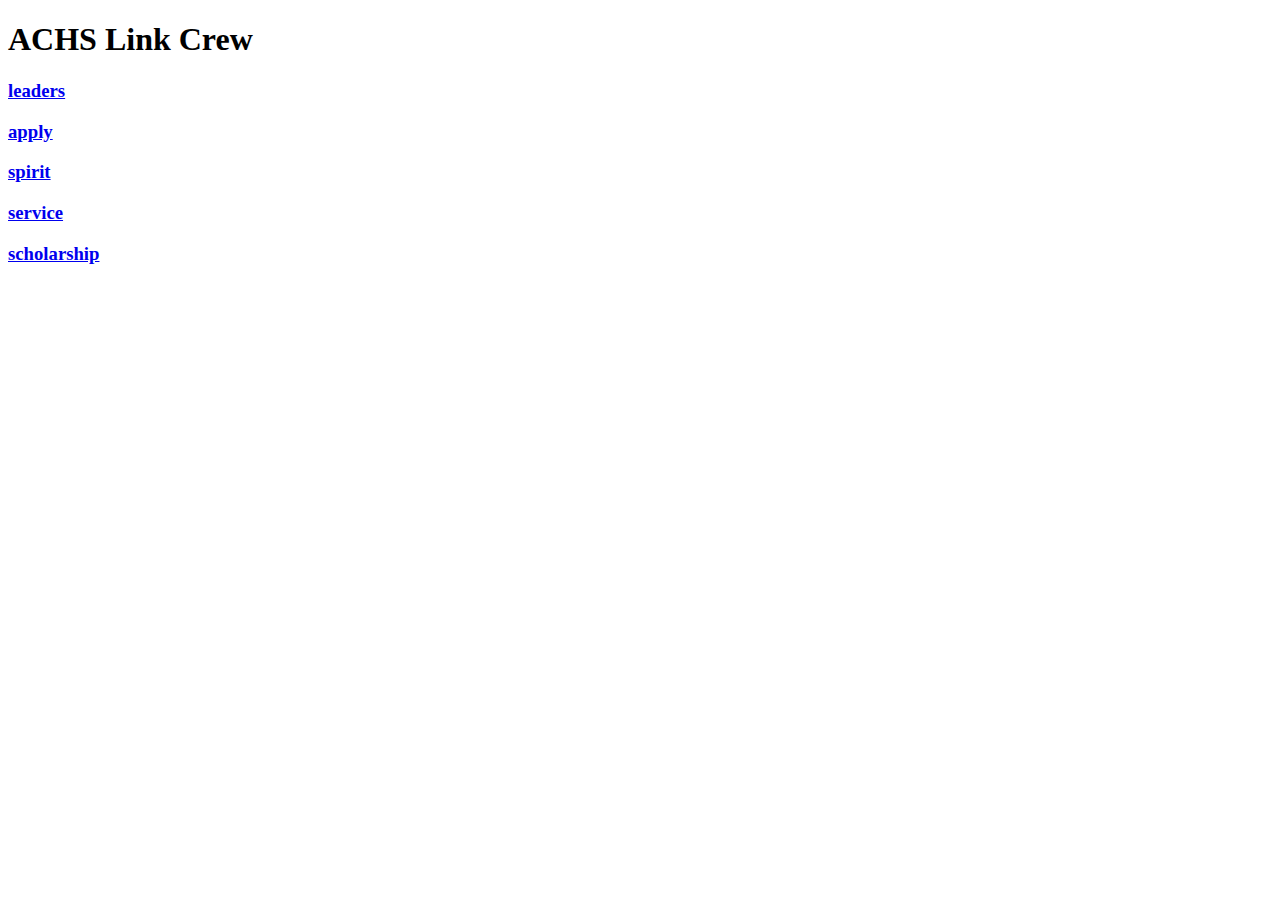
==== apply.html @ a9505742 "starting css on home page" ====
<!DOCTYPE html>
<html lang="en">
<head>
    <meta charset="UTF-8">
    <meta name="viewport" content="width=device-width, initial-scale=1.0">
    <title>Document</title>
</head>
<body>
    <header>
        <h1 id = "title"> ACHS Link Crew</h1>
        <h3 class = "navi_link"><a href="leaders.html">leaders</a></h2>
        <h3 class = "navi_link"><a href="apply.html">apply</a></h2>
  
        <h3 class = "navi_link"><a href="specialties/spirit.html">spirit</a><h3>
        <h3 class = "navi_link"><a href="specialties/service.html">service</a><h3>
        <h3 class = "navi_link"><a href="specialties/scholarship.html">scholarship</a><h3>
      </header>
</body>
</html>
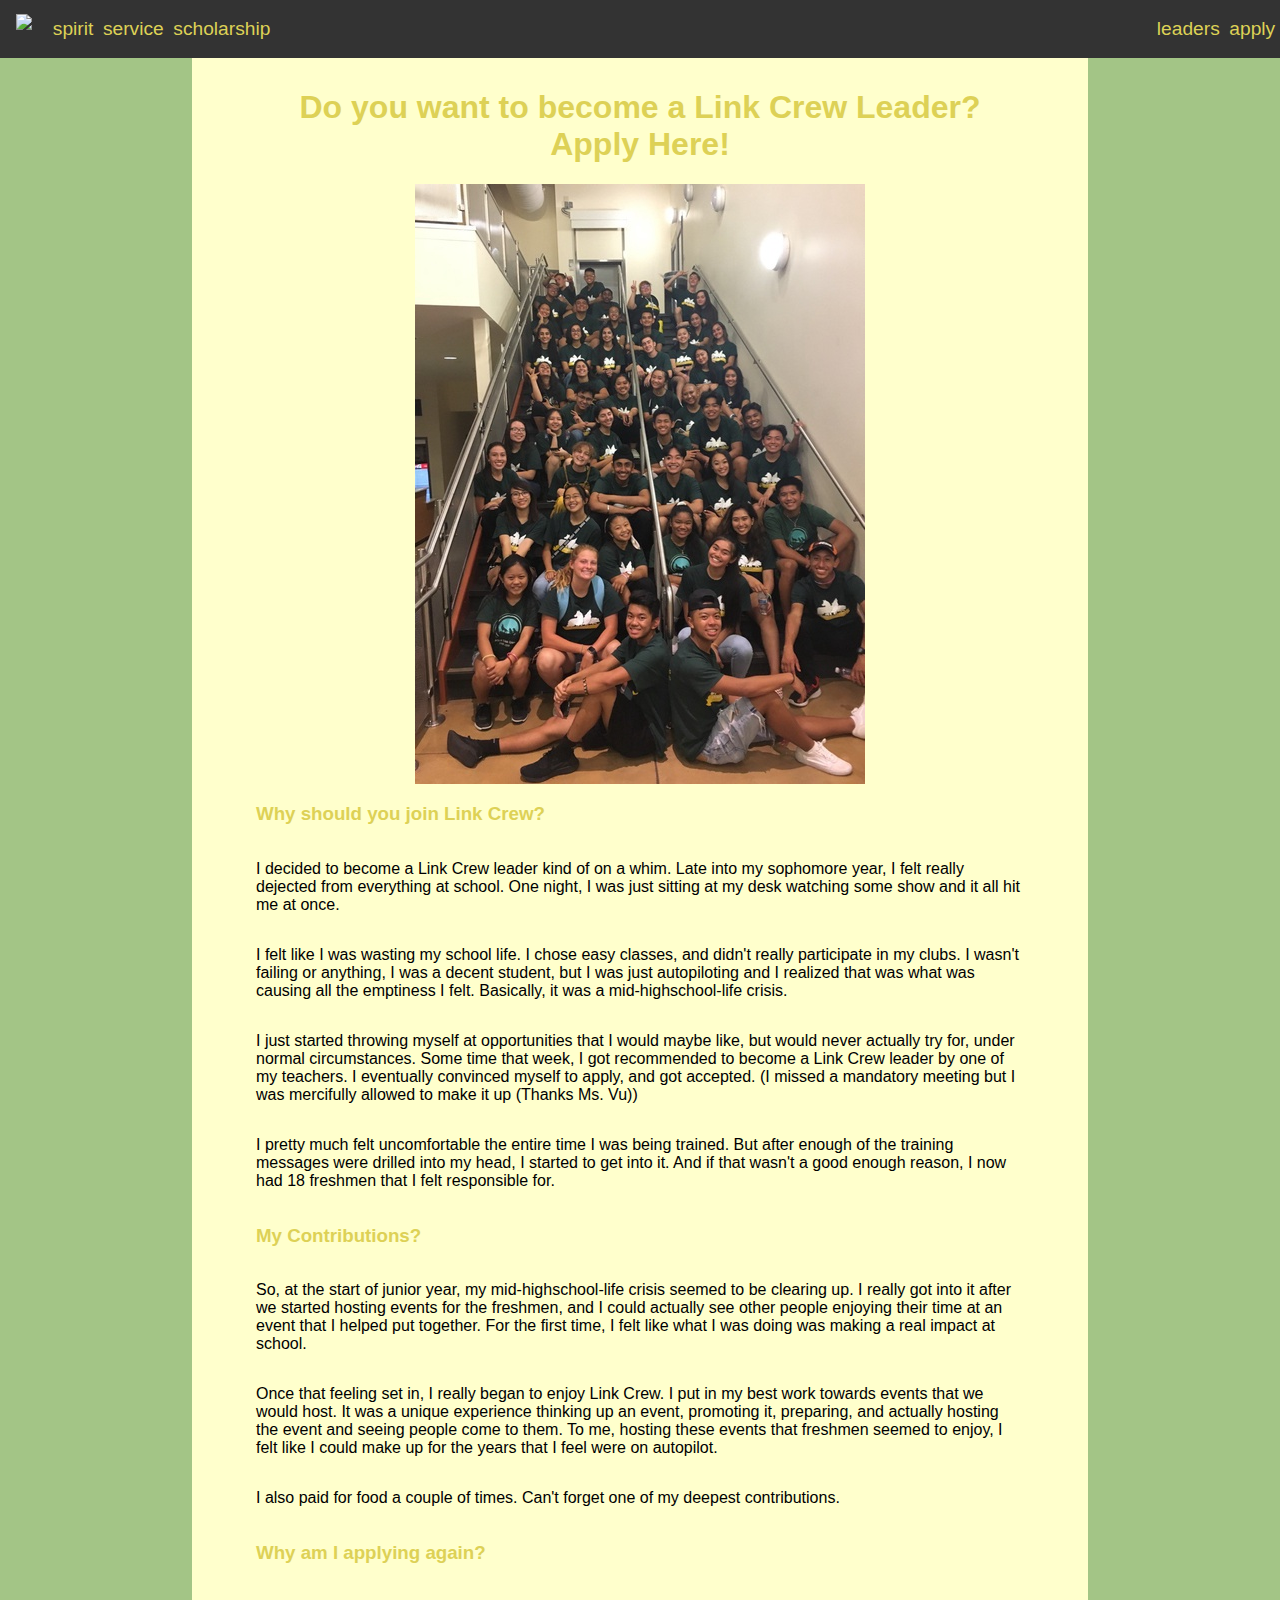
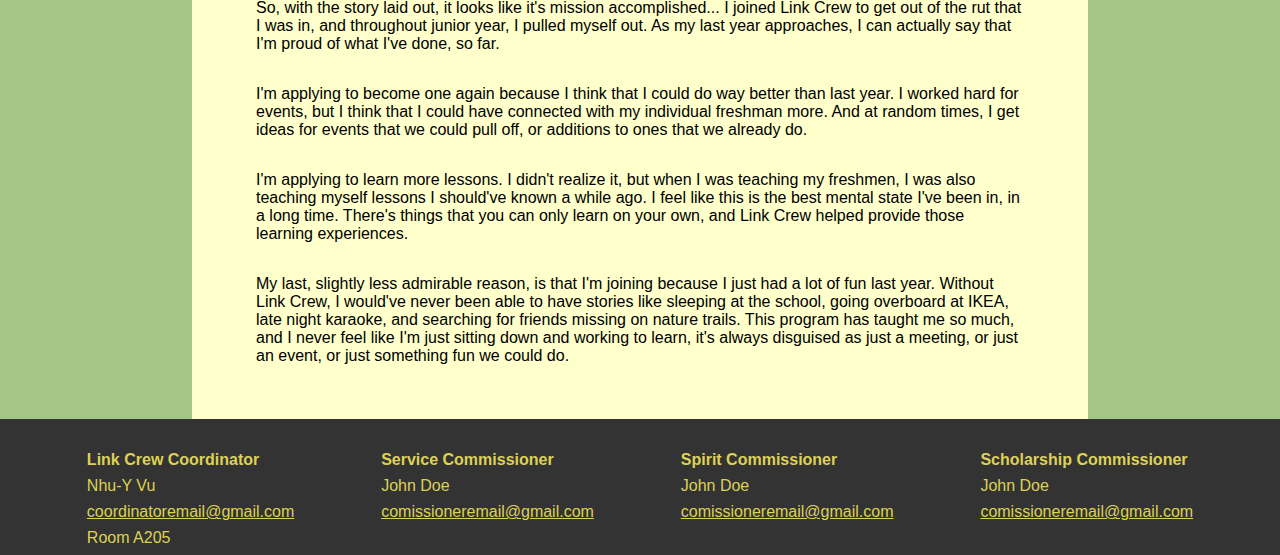
==== commit 2cc832ff: "Basic Framework of website +css and stuff Final for what I'll be submitting for LC application" ====
--- a/apply.html
+++ b/apply.html
@@ -2,18 +2,109 @@
 <html lang="en">
 <head>
     <meta charset="UTF-8">
+    <link rel="stylesheet" href="apply.css">
+    <link rel="stylesheet" href="default.css">
     <meta name="viewport" content="width=device-width, initial-scale=1.0">
-    <title>Document</title>
+    <title>Apply</title>
 </head>
 <body>
     <header>
-        <h1 id = "title"> ACHS Link Crew</h1>
-        <h3 class = "navi_link"><a href="leaders.html">leaders</a></h2>
-        <h3 class = "navi_link"><a href="apply.html">apply</a></h2>
+        <a href="index.html"><img src="https://i.imgur.com/S5xikBq.png"></a>
+        <a href="specialties/spirit.html" class = "navi-link specialties"><div class="navi-link-cont">spirit</div></a>
+        
+        <a href="specialties/service.html" class = "navi-link specialties"><div class="navi-link-cont">service</div></a>
+        <a href="specialties/scholarship.html" class = "navi-link specialties"><div class="navi-link-cont">scholarship</div></a>
   
-        <h3 class = "navi_link"><a href="specialties/spirit.html">spirit</a><h3>
-        <h3 class = "navi_link"><a href="specialties/service.html">service</a><h3>
-        <h3 class = "navi_link"><a href="specialties/scholarship.html">scholarship</a><h3>
-      </header>
+        <div class ="etc">
+          <a href="leaders.html" class = "navi-link"><div class="navi-link-cont">leaders</div></a>
+          <a href="apply.html" class = "navi-link"><div class="navi-link-cont">apply</div></a>
+        </div>
+    </header>
+
+    <main>
+    
+    <h1>Do you want to become a Link Crew Leader? <br>Apply Here!</h1>
+    <img src="/picutres/events/IMG_17431.jpg">
+    <h3>Why should you join Link Crew?</h3>
+    <p>I decided to become a Link Crew leader kind of on a whim. Late into my sophomore year, I felt really 
+        dejected from everything at school. One night, I was just sitting at my desk watching some show and 
+        it all hit me at once.</p>
+
+    <p>I felt like I was wasting my school life. I chose easy classes, and didn't really participate in my clubs. 
+        I wasn't failing or anything, I was a decent student, but I was just autopiloting and I realized that was 
+        what was causing all the emptiness I felt. Basically, it was a mid-highschool-life crisis.</p>
+
+    <p>I just started throwing myself at opportunities that I would maybe like, but would never actually try for, 
+        under normal circumstances. Some time that week, I got recommended to become a Link Crew leader by one of
+         my teachers. I eventually convinced myself to apply, and got accepted. (I missed a mandatory meeting but 
+         I was mercifully allowed to make it up (Thanks Ms. Vu))</p>
+        
+    <p>I pretty much felt uncomfortable the entire time I was being trained. But after enough of the training 
+        messages were drilled into my head, I started to get into it. And if that wasn't a good enough reason, I 
+        now had 18 freshmen that I felt responsible for.</p>
+
+
+    <h3>My Contributions?</h3>
+    <p>So, at the start of junior year, my mid-highschool-life crisis seemed to be clearing up. I really got into 
+        it after we started hosting events for the freshmen, and I could actually see other people enjoying their 
+        time at an event that I helped put together. For the first time, I felt like what I was doing was making a 
+        real impact at school.</p>
+
+    <p>Once that feeling set in, I really began to enjoy Link Crew. I put in my best work towards events that we would
+        host. It was a unique experience thinking up an event, promoting it, preparing, and actually hosting the event 
+        and seeing people come to them. To me, hosting these events that freshmen seemed to enjoy, I felt like I could 
+        make up for the years that I feel were on autopilot.</p>
+
+    <p>I also paid for food a couple of times. Can't forget one of my deepest contributions.</p>
+
+    <h3>Why am I applying again?</h3>
+    <p>So, with the story laid out, it looks like it's mission accomplished... I joined Link Crew to get out of the rut
+        that I was in, and throughout junior year, I pulled myself out. As my last year approaches, I can actually say 
+        that I'm proud of what I've done, so far.</p>
+
+    <p>I'm applying to become one again because I think that I could do way better than last year. I worked hard for 
+        events, but I think that I could have connected with my individual freshman more. And at random times, I get 
+        ideas for events that we could pull off, or additions to ones that we already do. </p>
+    
+    <p>I'm applying to learn more lessons. I didn't realize it, but when I was teaching my freshmen, I was also teaching
+        myself lessons I should've known a while ago. I feel like this is the best mental state I've been in, in a long
+        time. There's things that you can only learn on your own, and Link Crew helped provide those learning 
+        experiences.</p>
+
+    <p>My last, slightly less admirable reason, is that I'm joining because I just had a lot of fun last year. 
+        Without Link Crew, I would've never been able to have stories like sleeping at the school, going overboard
+         at IKEA, late night karaoke, and searching for friends missing on nature trails. This program has taught 
+         me so much, and I never feel like I'm just sitting down and working to learn, it's always disguised as just 
+         a meeting, or just an event, or just something fun we could do.</p>
+    
+
+    </main>
+
+    <footer>
+        <div class="footer-ppl" id="coordinator">
+          <h4>Link Crew Coordinator</h4>
+          <p>Nhu-Y Vu</p>
+          <a href = "mailto: sample@gmail.com">coordinatoremail@gmail.com</a>
+          <p>Room A205</p>
+        </div>
+  
+        <div class="footer-ppl" id="service-commish">
+          <h4>Service Commissioner</h4>
+          <p>John Doe</p>
+          <a href = "mailto: sample@gmail.com">comissioneremail@gmail.com</a>
+        </div>
+  
+        <div class="footer-ppl" id="spirit-commish">
+          <h4>Spirit Commissioner</h4>
+          <p>John Doe</p>
+          <a href = "mailto: sample@gmail.com">comissioneremail@gmail.com</a>
+        </div>
+  
+        <div class="footer-ppl" id="scholarship-commish">
+          <h4>Scholarship Commissioner</h4>
+          <p>John Doe</p>
+          <a href = "mailto: sample@gmail.com">comissioneremail@gmail.com</a>
+        </div>
+      </footer>
 </body>
 </html>--- a/apply.css
+++ b/apply.css
@@ -0,0 +1,22 @@
+h1{
+    text-align: center;
+    color: #DDD156;
+}
+
+h3{
+    color: #DDD156;
+}
+
+main {
+    position: relative;
+    display: flex;
+    flex-direction: column;
+    
+}
+
+img {
+    max-width: 60%;
+    max-height: 30%;
+    align-self:center;
+}
+
--- a/default.css
+++ b/default.css
@@ -0,0 +1,94 @@
+header {
+  background-color: #333;
+  display: flex;
+  justify-content: flex-start;
+  align-items: flex-end;
+
+}
+
+header img {
+  min-height: 2em;
+  height: 2em;
+  padding: 0.5em 1em 0.5em 1em;
+}
+
+.navi-link-cont{
+  display: flex;
+  align-items: center;
+  padding-top: 0px;
+  padding-bottom: 0px;
+  min-height: 3em;
+}
+
+.navi-link:hover{
+  background-color: white;
+  color: black
+}
+
+.navi-link{
+  margin-top: 0px;
+  padding-top: 0px;
+  padding-left: .25em;
+  padding-right: .25em;
+
+  font-size: larger;
+  color: #DDD156;
+  text-decoration: none;
+
+  min-height: 100%;
+}
+
+.navi-link.active{
+  background-color: chartreuse;
+  color: white;
+}
+
+.etc{
+  display:flex;
+  align-items: center;
+  margin-left: auto;
+}
+
+
+body {
+  margin: 0px;
+  font-family: Helvetica, Arial, sans-serif;
+  background-color: #A3C586;
+}
+
+main {
+  margin: 0px 15% 0px 15%;
+  padding: 10px 5% 3% 5%;
+  background-color: #ffffcc;;
+  min-height: 100%;
+}
+
+html, body{
+  width: 100%;
+  height: 100%;
+  padding: 0;
+  margin: 0px;
+  position: relative;
+  
+}
+
+footer{
+  margin-top: 0px;
+  display: flex;
+  justify-content: space-evenly;
+  background-color: #333;
+  color: #DDD156;
+}
+
+footer a{
+  color: #DDD156;
+}
+
+.footer-ppl > *{
+  margin-top: .5em;
+  margin-bottom: .5em;
+}
+
+.footer-ppl h4{
+  margin-top: 2em;
+}
